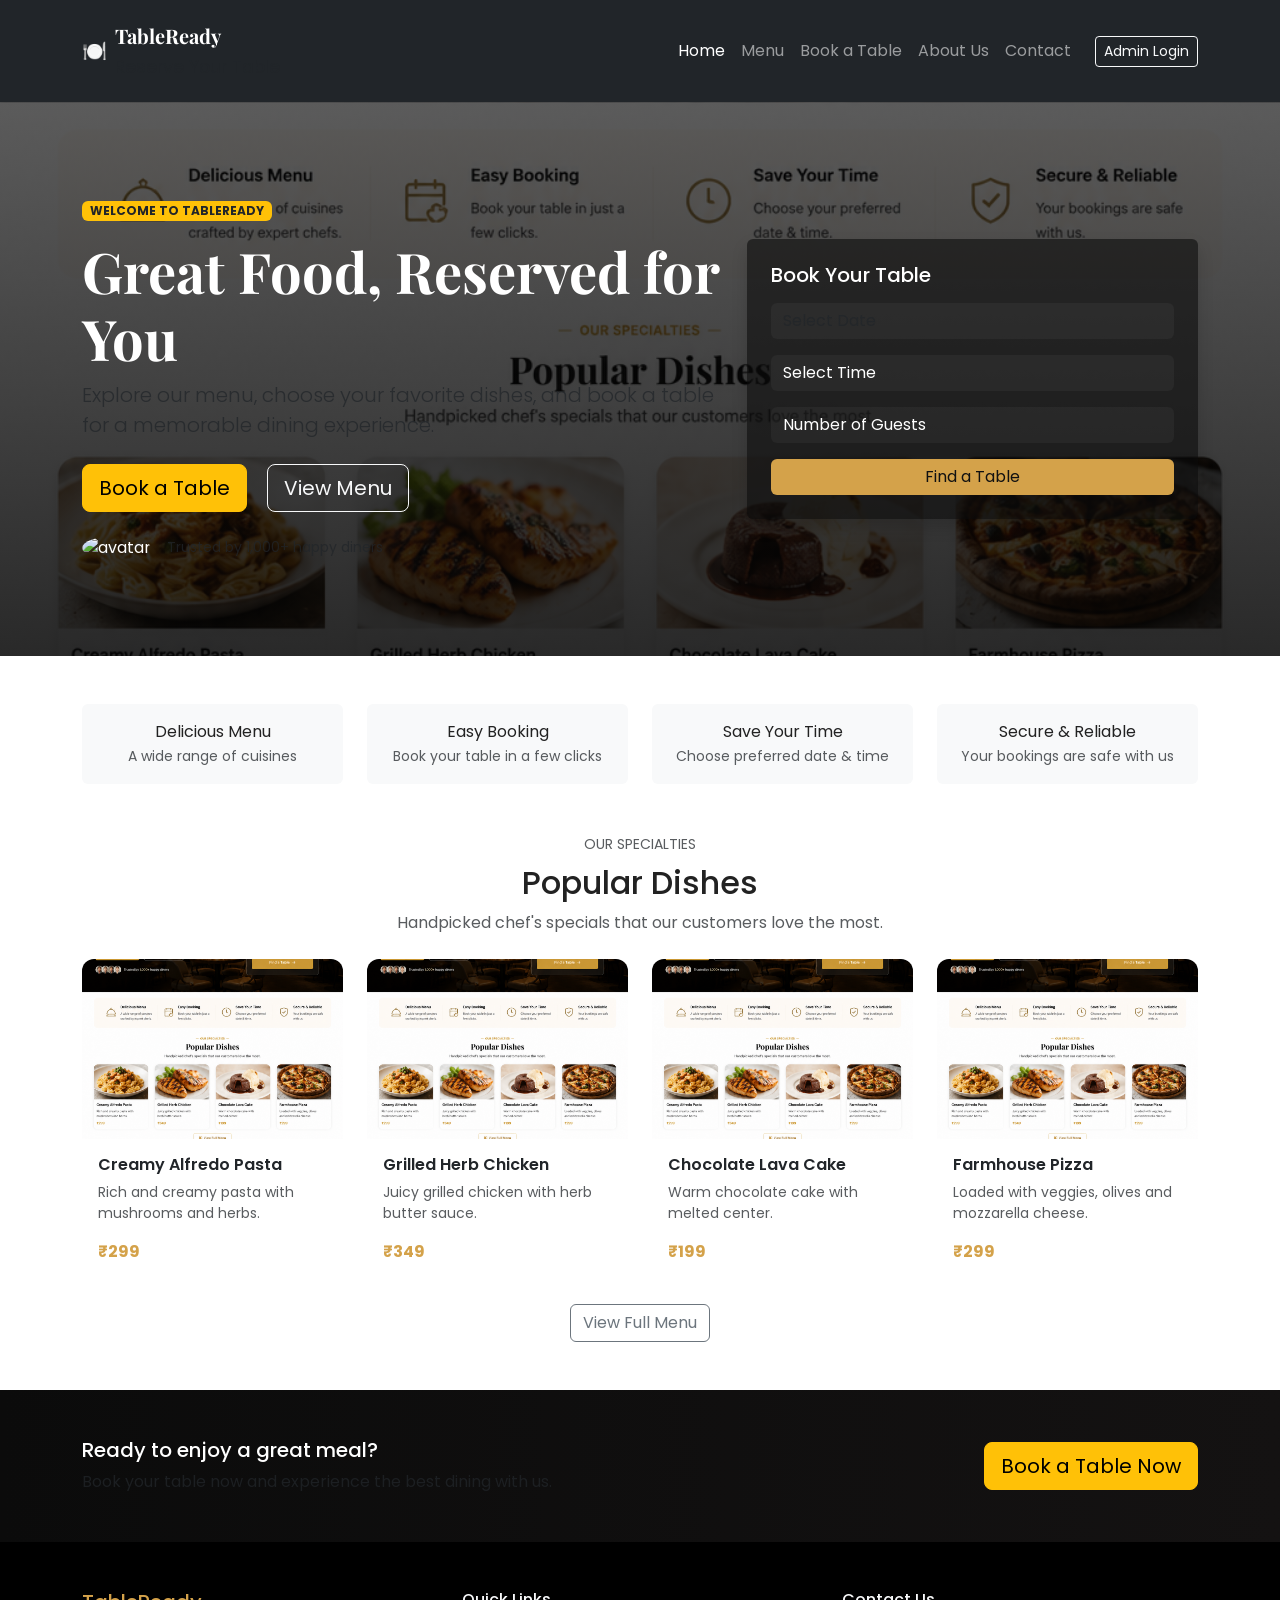
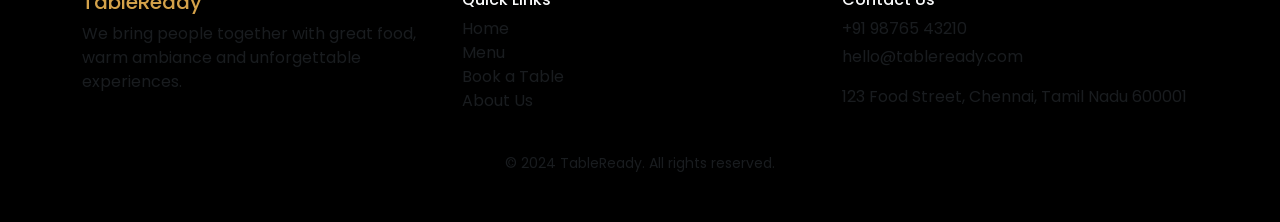
==== templates/index.html @ 2d1972c4 "Home Page Implemented" ====
<!doctype html>
<html lang="en">
	<head>
		<meta charset="utf-8">
		<meta name="viewport" content="width=device-width, initial-scale=1">
		<title>TableReady — Reserve Your Table</title>

		<!-- Google Fonts -->
		<link href="https://fonts.googleapis.com/css2?family=Playfair+Display:wght@600;700;900&family=Poppins:wght@300;400;600;700&display=swap" rel="stylesheet">

		<!-- Bootstrap 5 -->
		<link href="https://cdn.jsdelivr.net/npm/bootstrap@5.3.2/dist/css/bootstrap.min.css" rel="stylesheet">

		<!-- Flatpickr (date picker) -->
		<link rel="stylesheet" href="https://cdn.jsdelivr.net/npm/flatpickr/dist/flatpickr.min.css">

		<!-- Custom CSS -->
		<link rel="stylesheet" href="/static/css/styles.css">
	</head>
	<body>

		<!-- Header / Navbar -->
		<nav class="navbar navbar-expand-lg navbar-dark bg-dark py-3">
			<div class="container">
				<a class="navbar-brand d-flex align-items-center" href="#">
					<div class="brand-icon">🍽️</div>
					<div class="ms-2">
						<div class="brand-title">TableReady</div>
						<small class="text-muted brand-sub">Reserve Your Table</small>
					</div>
				</a>
				<button class="navbar-toggler" type="button" data-bs-toggle="collapse" data-bs-target="#navmenu">
					<span class="navbar-toggler-icon"></span>
				</button>
				<div class="collapse navbar-collapse" id="navmenu">
					<ul class="navbar-nav ms-auto align-items-center">
						<li class="nav-item"><a class="nav-link active" href="#">Home</a></li>
						<li class="nav-item"><a class="nav-link" href="#menu">Menu</a></li>
						<li class="nav-item"><a class="nav-link" href="#book">Book a Table</a></li>
						<li class="nav-item"><a class="nav-link" href="#about">About Us</a></li>
						<li class="nav-item"><a class="nav-link" href="#contact">Contact</a></li>
						<li class="nav-item ms-3"><a class="btn btn-outline-light btn-sm" href="#">Admin Login</a></li>
					</ul>
				</div>
			</div>
		</nav>

		<!-- Hero -->
		<header class="hero bg-dark text-white">
			<div class="hero-overlay"></div>
			<div class="container py-6">
				<div class="row align-items-center">
					<div class="col-lg-7">
						<span class="badge bg-warning text-dark mb-3">WELCOME TO TABLEREADY</span>
						<h1 class="display-4 hero-title">Great Food, Reserved for You</h1>
						<p class="lead text-muted hero-sub">Explore our menu, choose your favorite dishes, and book a table for a memorable dining experience.</p>
						<div class="mt-4">
							<a class="btn btn-warning btn-lg me-3" href="#book">Book a Table</a>
							<a class="btn btn-outline-light btn-lg" href="#menu">View Menu</a>
						</div>
						<div class="d-flex align-items-center mt-4">
							<div class="trusted-avatars me-3">
								<img src="/static/images/image.png" alt="avatar" class="rounded-circle" width="44">
							</div>
							<small class="text-muted">Trusted by 1,000+ happy diners</small>
						</div>
					</div>

					<div class="col-lg-5">
						<div class="card booking-card p-4 shadow">
							<h5 class="mb-3">Book Your Table</h5>
							<form>
								<div class="mb-3">
									<input id="date" class="form-control" placeholder="Select Date">
								</div>
								<div class="mb-3">
									<select class="form-select" id="time">
										<option>Select Time</option>
										<option>12:00 PM</option>
										<option>1:00 PM</option>
										<option>7:00 PM</option>
									</select>
								</div>
								<div class="mb-3">
									<select class="form-select" id="guests">
										<option>Number of Guests</option>
										<option>1</option>
										<option>2</option>
										<option>3</option>
										<option>4</option>
									</select>
								</div>
								<button class="btn btn-warning w-100">Find a Table</button>
							</form>
						</div>
					</div>
				</div>
			</div>
		</header>

		<!-- Features -->
		<section class="container mt-5 features">
			<div class="row g-4">
				<div class="col-md-3">
					<div class="feature p-3 text-center bg-light rounded">Delicious Menu<br><small class="text-muted">A wide range of cuisines</small></div>
				</div>
				<div class="col-md-3">
					<div class="feature p-3 text-center bg-light rounded">Easy Booking<br><small class="text-muted">Book your table in a few clicks</small></div>
				</div>
				<div class="col-md-3">
					<div class="feature p-3 text-center bg-light rounded">Save Your Time<br><small class="text-muted">Choose preferred date & time</small></div>
				</div>
				<div class="col-md-3">
					<div class="feature p-3 text-center bg-light rounded">Secure & Reliable<br><small class="text-muted">Your bookings are safe with us</small></div>
				</div>
			</div>
		</section>

		<!-- Popular Dishes -->
		<section id="menu" class="container my-5">
			<div class="text-center mb-4">
				<small class="text-muted">OUR SPECIALTIES</small>
				<h2 class="mt-2">Popular Dishes</h2>
				<p class="text-muted">Handpicked chef's specials that our customers love the most.</p>
			</div>

			<div class="row g-4">
				<div class="col-md-3">
					<div class="card food-card">
						<img src="/static/images/1-Home.png" class="card-img-top" alt="pasta">
						<div class="card-body">
							<h6 class="card-title">Creamy Alfredo Pasta</h6>
							<p class="text-muted small">Rich and creamy pasta with mushrooms and herbs.</p>
							<div class="price">₹299</div>
						</div>
					</div>
				</div>
				<div class="col-md-3">
					<div class="card food-card">
						<img src="/static/images/1-Home.png" class="card-img-top" alt="grill">
						<div class="card-body">
							<h6 class="card-title">Grilled Herb Chicken</h6>
							<p class="text-muted small">Juicy grilled chicken with herb butter sauce.</p>
							<div class="price">₹349</div>
						</div>
					</div>
				</div>
				<div class="col-md-3">
					<div class="card food-card">
						<img src="/static/images/1-Home.png" class="card-img-top" alt="dessert">
						<div class="card-body">
							<h6 class="card-title">Chocolate Lava Cake</h6>
							<p class="text-muted small">Warm chocolate cake with melted center.</p>
							<div class="price">₹199</div>
						</div>
					</div>
				</div>
				<div class="col-md-3">
					<div class="card food-card">
						<img src="/static/images/1-Home.png" class="card-img-top" alt="pizza">
						<div class="card-body">
							<h6 class="card-title">Farmhouse Pizza</h6>
							<p class="text-muted small">Loaded with veggies, olives and mozzarella cheese.</p>
							<div class="price">₹299</div>
						</div>
					</div>
				</div>
			</div>

			<div class="text-center mt-4">
				<a class="btn btn-outline-secondary" href="#">View Full Menu</a>
			</div>
		</section>

		<!-- CTA -->
		<section class="cta bg-dark text-white py-5">
			<div class="container d-flex justify-content-between align-items-center">
				<div>
					<h5>Ready to enjoy a great meal?</h5>
					<p class="mb-0 text-muted">Book your table now and experience the best dining with us.</p>
				</div>
				<div>
					<a class="btn btn-warning btn-lg" href="#book">Book a Table Now</a>
				</div>
			</div>
		</section>

		<!-- Footer -->
		<footer class="footer bg-black text-light py-5">
			<div class="container">
				<div class="row">
					<div class="col-md-4">
						<h5>TableReady</h5>
						<p class="text-muted">We bring people together with great food, warm ambiance and unforgettable experiences.</p>
					</div>
					<div class="col-md-4">
						<h6>Quick Links</h6>
						<ul class="list-unstyled text-muted">
							<li>Home</li>
							<li>Menu</li>
							<li>Book a Table</li>
							<li>About Us</li>
						</ul>
					</div>
					<div class="col-md-4">
						<h6>Contact Us</h6>
						<p class="text-muted mb-1">+91 98765 43210</p>
						<p class="text-muted">hello@tableready.com</p>
						<p class="text-muted">123 Food Street, Chennai, Tamil Nadu 600001</p>
					</div>
				</div>
				<div class="text-center mt-4 small text-muted">© 2024 TableReady. All rights reserved.</div>
			</div>
		</footer>

		<!-- JS -->
		<script src="https://cdn.jsdelivr.net/npm/bootstrap@5.3.2/dist/js/bootstrap.bundle.min.js"></script>
		<script src="https://cdn.jsdelivr.net/npm/flatpickr"></script>
		<script src="/static/js/script.js"></script>
	</body>
	</html>
---- static/css/styles.css ----
:root{
	--brand-gold:#d4a24a;
	--dark-bg:#0b0b0b;
	--muted:#8a8a8a;
}

body{
	font-family: 'Poppins', sans-serif;
	color:#222;
}

.navbar-brand .brand-title{font-weight:700;font-family:'Playfair Display', serif;color:#fff}
.navbar{background:transparent}

.hero{
	background-image: url('/static/images/1-Home.png');
	background-size: cover;
	background-position: center;
	position: relative;
	padding: 6rem 0;
}
.hero-overlay{position:absolute;inset:0;background:linear-gradient(180deg,rgba(4,4,4,0.65),rgba(4,4,4,0.85));}
.hero .container{position:relative;z-index:2}
.hero-title{font-family:'Playfair Display',serif;font-weight:700;color:#fff}
.hero-sub{color:rgba(255,255,255,0.8)}

.booking-card{background:rgba(10,10,10,0.6);border:none;color:#fff}
.booking-card .form-control,.booking-card .form-select{background:rgba(255,255,255,0.04);border:none;color:#fff}
.booking-card .btn{background:var(--brand-gold);border:none;color:#111}

.feature{min-height:80px}
.food-card{border:none;border-radius:12px;overflow:hidden}
.food-card img{height:180px;object-fit:cover}
.food-card .card-body{background:#fff}
.food-card .card-title{font-weight:600}
.food-card .price{font-weight:700;color:var(--brand-gold);margin-top:8px}

.cta{background:linear-gradient(90deg,#0b0b0b,#141212)}

.footer{background:#070707}
.footer h5{color:var(--brand-gold)}

/* Responsive tweaks */
@media (max-width:768px){
	.hero{padding:3rem 0}
	.hero-title{font-size:1.8rem}
}
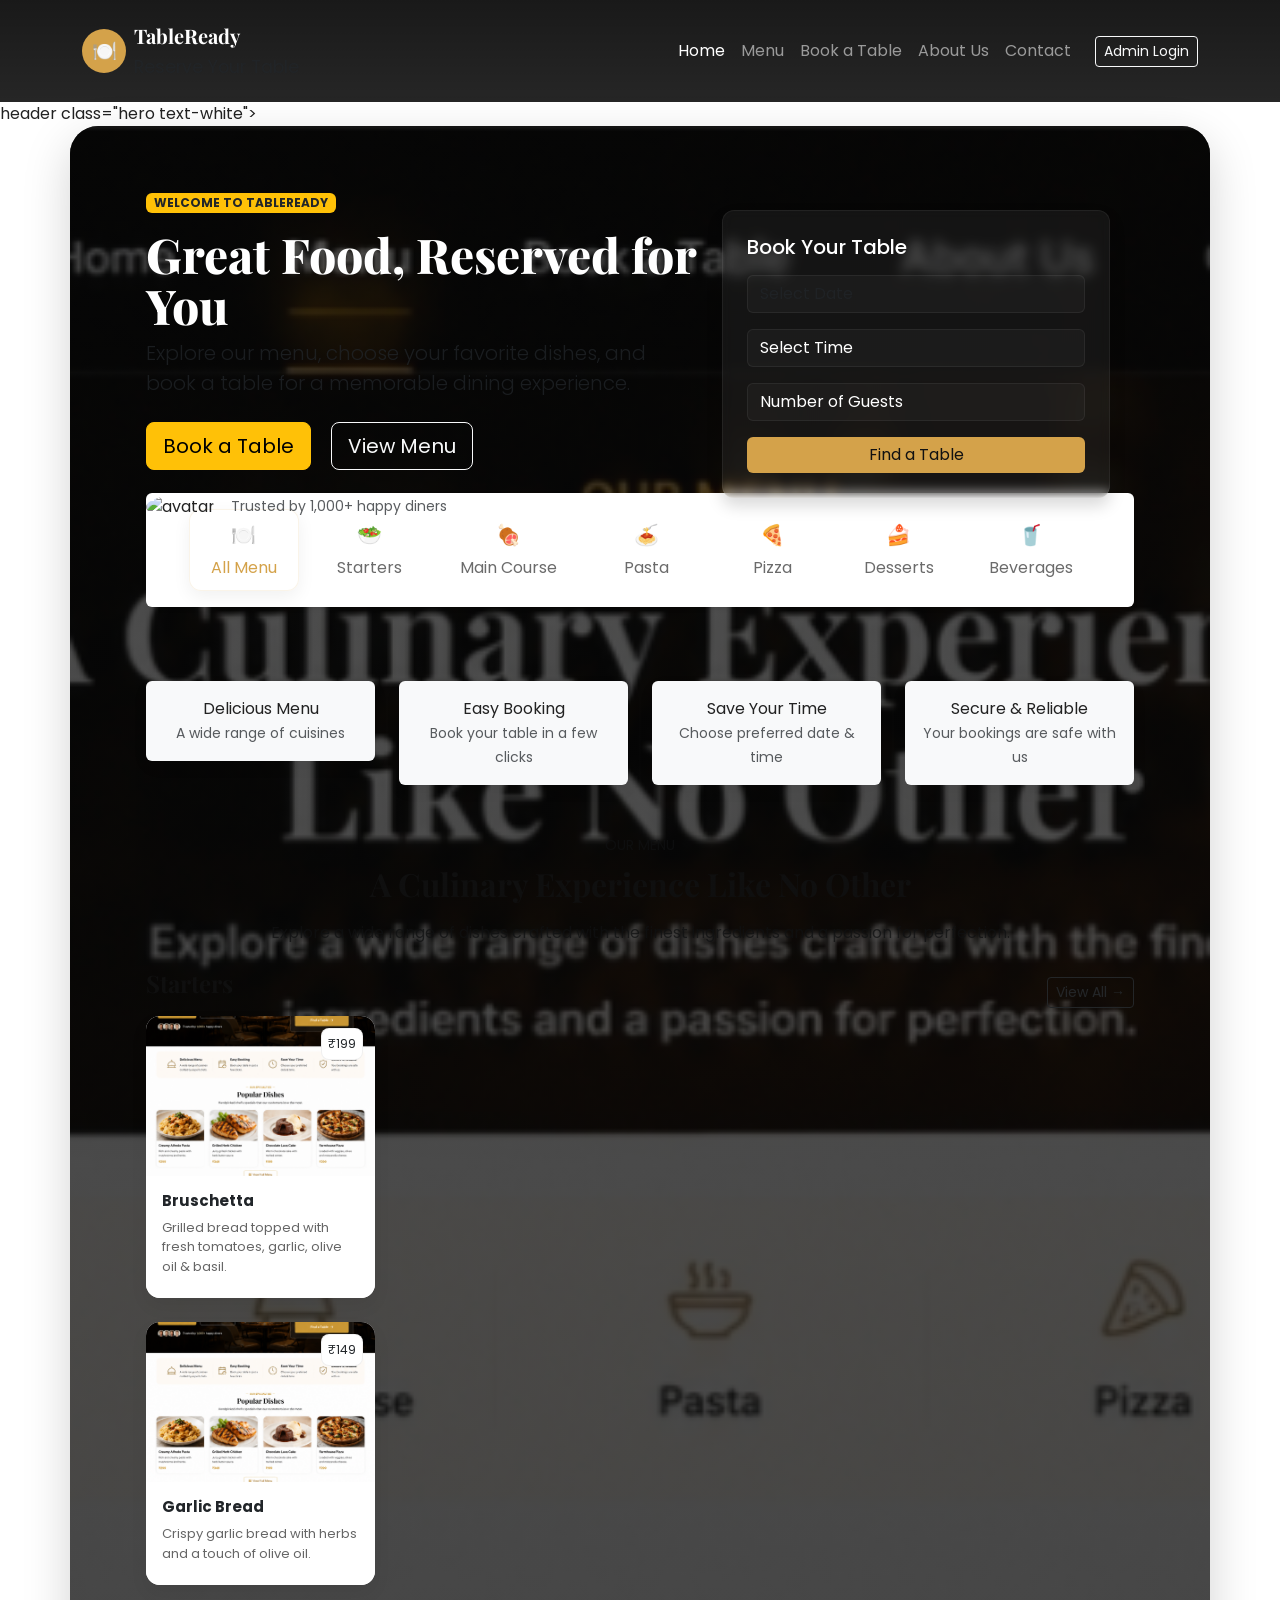
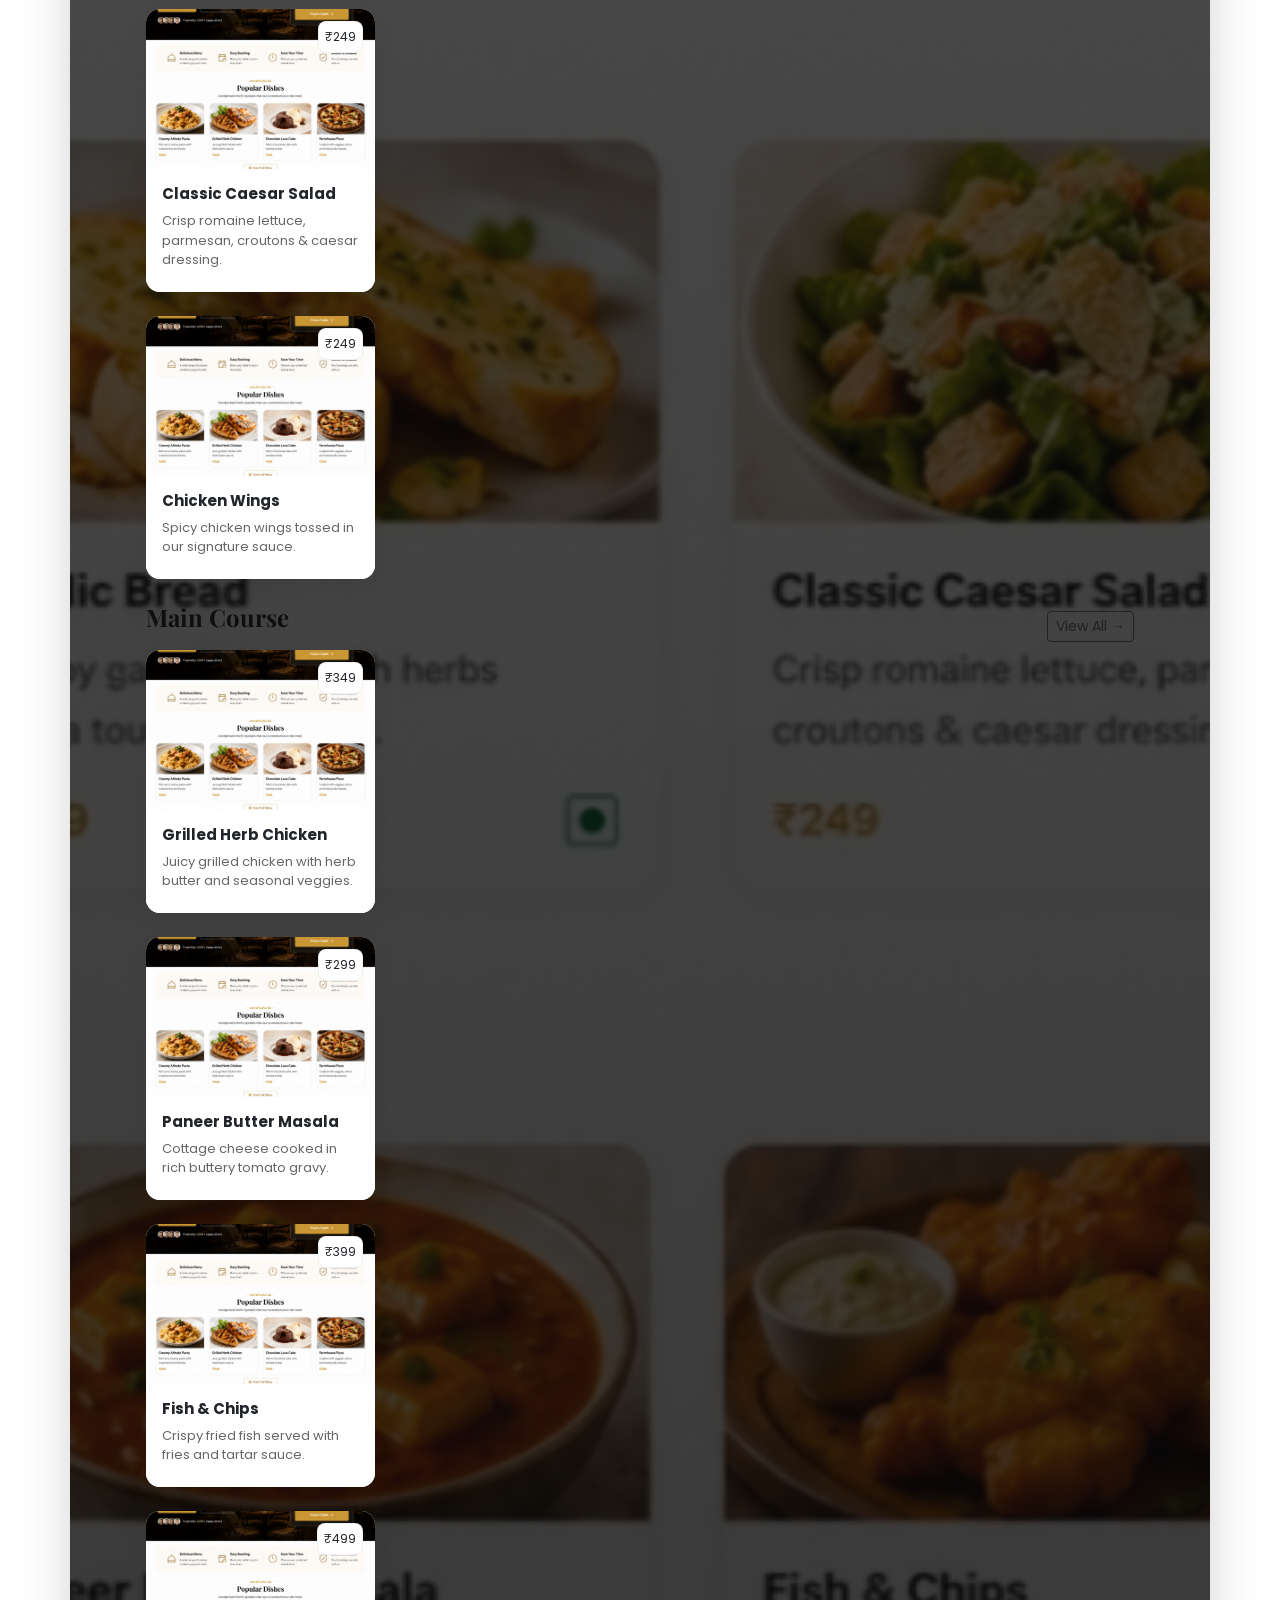
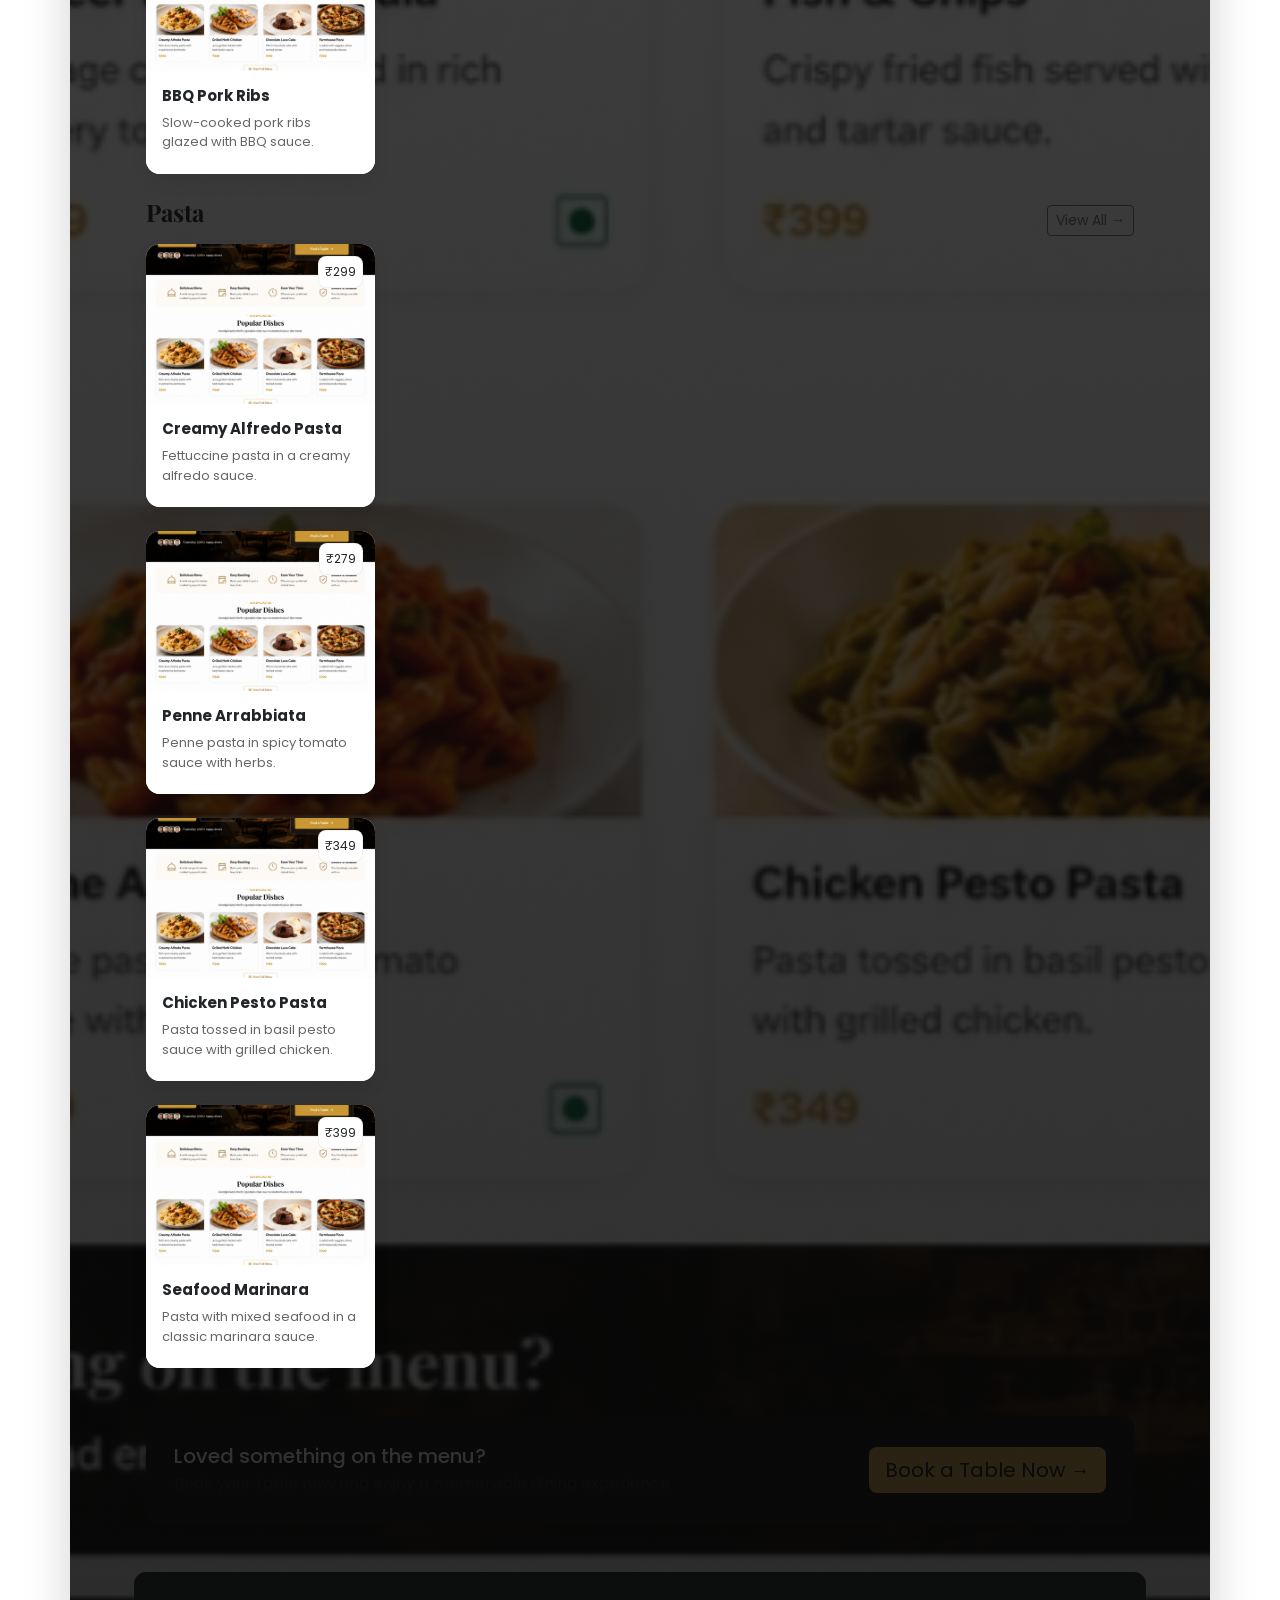
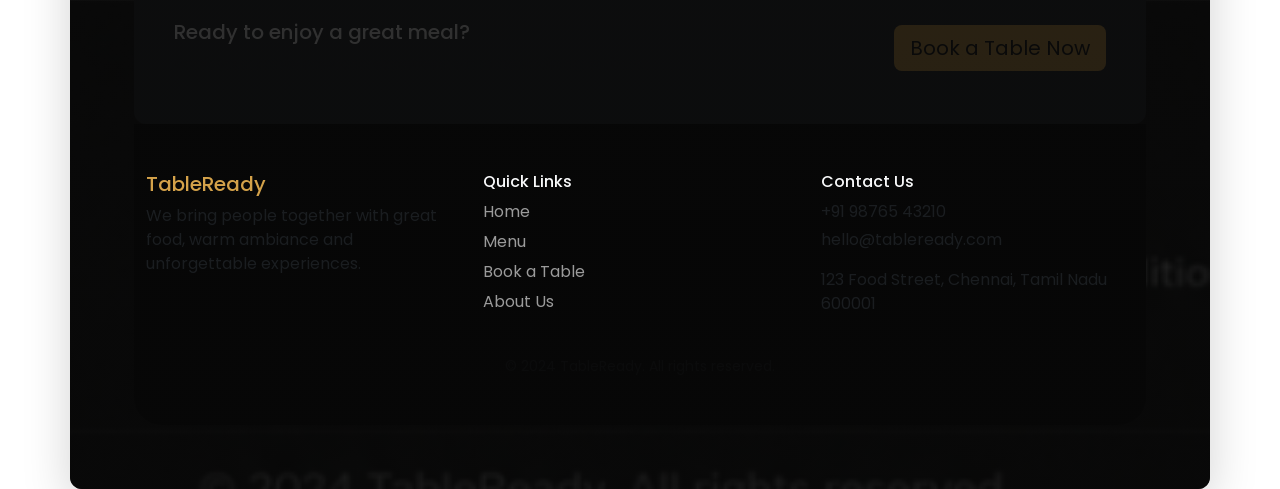
==== commit 1f73697a: "Menu page" ====
--- a/templates/index.html
+++ b/templates/index.html
@@ -20,7 +20,7 @@
 	<body>
 
 		<!-- Header / Navbar -->
-		<nav class="navbar navbar-expand-lg navbar-dark bg-dark py-3">
+		<nav class="navbar navbar-expand-lg navbar-dark topbar py-3">
 			<div class="container">
 				<a class="navbar-brand d-flex align-items-center" href="#">
 					<div class="brand-icon">🍽️</div>
@@ -46,9 +46,10 @@
 		</nav>
 
 		<!-- Hero -->
-		<header class="hero bg-dark text-white">
-			<div class="hero-overlay"></div>
-			<div class="container py-6">
+		header class="hero text-white">
+			<div class="hero-wrap container shadow-lg rounded-top-lg overflow-hidden">
+				<div class="hero-overlay"></div>
+				<div class="row g-0 align-items-center">
 				<div class="row align-items-center">
 					<div class="col-lg-7">
 						<span class="badge bg-warning text-dark mb-3">WELCOME TO TABLEREADY</span>
@@ -98,6 +99,23 @@
 			</div>
 		</header>
 
+		<!-- Categories navigation -->
+		<section class="container mt-n4">
+			<div class="category-nav bg-white rounded p-3 shadow-sm">
+				<ul class="nav justify-content-center gap-3">
+					<li class="nav-item">
+						<a class="nav-link active" data-filter="all" href="#"> <span class="icon">🍽️</span><div>All Menu</div></a>
+					</li>
+					<li class="nav-item"><a class="nav-link" data-filter="starters" href="#"> <span class="icon">🥗</span><div>Starters</div></a></li>
+					<li class="nav-item"><a class="nav-link" data-filter="main" href="#"> <span class="icon">🍖</span><div>Main Course</div></a></li>
+					<li class="nav-item"><a class="nav-link" data-filter="pasta" href="#"> <span class="icon">🍝</span><div>Pasta</div></a></li>
+					<li class="nav-item"><a class="nav-link" data-filter="pizza" href="#"> <span class="icon">🍕</span><div>Pizza</div></a></li>
+					<li class="nav-item"><a class="nav-link" data-filter="dessert" href="#"> <span class="icon">🍰</span><div>Desserts</div></a></li>
+					<li class="nav-item"><a class="nav-link" data-filter="beverages" href="#"> <span class="icon">🥤</span><div>Beverages</div></a></li>
+				</ul>
+			</div>
+		</section>
+
 		<!-- Features -->
 		<section class="container mt-5 features">
 			<div class="row g-4">
@@ -116,59 +134,170 @@
 			</div>
 		</section>
 
-		<!-- Popular Dishes -->
+		<!-- Menu: categorized sections -->
 		<section id="menu" class="container my-5">
 			<div class="text-center mb-4">
-				<small class="text-muted">OUR SPECIALTIES</small>
-				<h2 class="mt-2">Popular Dishes</h2>
-				<p class="text-muted">Handpicked chef's specials that our customers love the most.</p>
-			</div>
-
-			<div class="row g-4">
-				<div class="col-md-3">
-					<div class="card food-card">
-						<img src="/static/images/1-Home.png" class="card-img-top" alt="pasta">
+				<small class="text-muted">OUR MENU</small>
+				<h2 class="mt-2 section-heading">A Culinary Experience Like No Other</h2>
+				<p class="text-muted section-sub">Explore a wide range of dishes crafted with the finest ingredients and a passion for perfection.</p>
+			</div>
+
+			<!-- Starters -->
+			<div class="d-flex justify-content-between align-items-center mb-3">
+				<h4 class="section-heading">Starters</h4>
+				<a class="btn btn-sm btn-outline-secondary" href="#">View All →</a>
+			</div>
+			<div class="row g-4 mb-4" data-cat="starters">
+				<div class="col-md-3">
+					<div class="card food-card position-relative">
+						<div class="food-badge">₹199</div>
+						<img src="/static/images/1-Home.png" class="card-img-top" alt="Bruschetta">
+						<div class="card-body">
+							<h6 class="card-title">Bruschetta</h6>
+							<p class="small">Grilled bread topped with fresh tomatoes, garlic, olive oil & basil.</p>
+						</div>
+					</div>
+				</div>
+				<div class="col-md-3">
+					<div class="card food-card position-relative">
+						<div class="food-badge">₹149</div>
+						<img src="/static/images/1-Home.png" class="card-img-top" alt="Garlic Bread">
+						<div class="card-body">
+							<h6 class="card-title">Garlic Bread</h6>
+							<p class="small">Crispy garlic bread with herbs and a touch of olive oil.</p>
+						</div>
+					</div>
+				</div>
+				<div class="col-md-3">
+					<div class="card food-card position-relative">
+						<div class="food-badge">₹249</div>
+						<img src="/static/images/1-Home.png" class="card-img-top" alt="Caesar Salad">
+						<div class="card-body">
+							<h6 class="card-title">Classic Caesar Salad</h6>
+							<p class="small">Crisp romaine lettuce, parmesan, croutons & caesar dressing.</p>
+						</div>
+					</div>
+				</div>
+				<div class="col-md-3">
+					<div class="card food-card position-relative">
+						<div class="food-badge">₹249</div>
+						<img src="/static/images/1-Home.png" class="card-img-top" alt="Wings">
+						<div class="card-body">
+							<h6 class="card-title">Chicken Wings</h6>
+							<p class="small">Spicy chicken wings tossed in our signature sauce.</p>
+						</div>
+					</div>
+				</div>
+			</div>
+
+			<!-- Main Course -->
+			<div class="d-flex justify-content-between align-items-center mb-3">
+				<h4 class="section-heading">Main Course</h4>
+				<a class="btn btn-sm btn-outline-secondary" href="#">View All →</a>
+			</div>
+			<div class="row g-4 mb-4" data-cat="main">
+				<div class="col-md-3">
+					<div class="card food-card position-relative">
+						<div class="food-badge">₹349</div>
+						<img src="/static/images/1-Home.png" class="card-img-top" alt="Grilled Herb Chicken">
+						<div class="card-body">
+							<h6 class="card-title">Grilled Herb Chicken</h6>
+							<p class="small">Juicy grilled chicken with herb butter and seasonal veggies.</p>
+						</div>
+					</div>
+				</div>
+				<div class="col-md-3">
+					<div class="card food-card position-relative">
+						<div class="food-badge">₹299</div>
+						<img src="/static/images/1-Home.png" class="card-img-top" alt="Paneer Masala">
+						<div class="card-body">
+							<h6 class="card-title">Paneer Butter Masala</h6>
+							<p class="small">Cottage cheese cooked in rich buttery tomato gravy.</p>
+						</div>
+					</div>
+				</div>
+				<div class="col-md-3">
+					<div class="card food-card position-relative">
+						<div class="food-badge">₹399</div>
+						<img src="/static/images/1-Home.png" class="card-img-top" alt="Fish & Chips">
+						<div class="card-body">
+							<h6 class="card-title">Fish & Chips</h6>
+							<p class="small">Crispy fried fish served with fries and tartar sauce.</p>
+						</div>
+					</div>
+				</div>
+				<div class="col-md-3">
+					<div class="card food-card position-relative">
+						<div class="food-badge">₹499</div>
+						<img src="/static/images/1-Home.png" class="card-img-top" alt="BBQ Ribs">
+						<div class="card-body">
+							<h6 class="card-title">BBQ Pork Ribs</h6>
+							<p class="small">Slow-cooked pork ribs glazed with BBQ sauce.</p>
+						</div>
+					</div>
+				</div>
+			</div>
+
+			<!-- Pasta -->
+			<div class="d-flex justify-content-between align-items-center mb-3">
+				<h4 class="section-heading">Pasta</h4>
+				<a class="btn btn-sm btn-outline-secondary" href="#">View All →</a>
+			</div>
+			<div class="row g-4 mb-4" data-cat="pasta">
+				<div class="col-md-3">
+					<div class="card food-card position-relative">
+						<div class="food-badge">₹299</div>
+						<img src="/static/images/1-Home.png" class="card-img-top" alt="Alfredo Pasta">
 						<div class="card-body">
 							<h6 class="card-title">Creamy Alfredo Pasta</h6>
-							<p class="text-muted small">Rich and creamy pasta with mushrooms and herbs.</p>
-							<div class="price">₹299</div>
-						</div>
-					</div>
-				</div>
-				<div class="col-md-3">
-					<div class="card food-card">
-						<img src="/static/images/1-Home.png" class="card-img-top" alt="grill">
-						<div class="card-body">
-							<h6 class="card-title">Grilled Herb Chicken</h6>
-							<p class="text-muted small">Juicy grilled chicken with herb butter sauce.</p>
-							<div class="price">₹349</div>
-						</div>
-					</div>
-				</div>
-				<div class="col-md-3">
-					<div class="card food-card">
-						<img src="/static/images/1-Home.png" class="card-img-top" alt="dessert">
-						<div class="card-body">
-							<h6 class="card-title">Chocolate Lava Cake</h6>
-							<p class="text-muted small">Warm chocolate cake with melted center.</p>
-							<div class="price">₹199</div>
-						</div>
-					</div>
-				</div>
-				<div class="col-md-3">
-					<div class="card food-card">
-						<img src="/static/images/1-Home.png" class="card-img-top" alt="pizza">
-						<div class="card-body">
-							<h6 class="card-title">Farmhouse Pizza</h6>
-							<p class="text-muted small">Loaded with veggies, olives and mozzarella cheese.</p>
-							<div class="price">₹299</div>
-						</div>
-					</div>
-				</div>
-			</div>
-
-			<div class="text-center mt-4">
-				<a class="btn btn-outline-secondary" href="#">View Full Menu</a>
+							<p class="small">Fettuccine pasta in a creamy alfredo sauce.</p>
+						</div>
+					</div>
+				</div>
+				<div class="col-md-3">
+					<div class="card food-card position-relative">
+						<div class="food-badge">₹279</div>
+						<img src="/static/images/1-Home.png" class="card-img-top" alt="Penne Arrabbiata">
+						<div class="card-body">
+							<h6 class="card-title">Penne Arrabbiata</h6>
+							<p class="small">Penne pasta in spicy tomato sauce with herbs.</p>
+						</div>
+					</div>
+				</div>
+				<div class="col-md-3">
+					<div class="card food-card position-relative">
+						<div class="food-badge">₹349</div>
+						<img src="/static/images/1-Home.png" class="card-img-top" alt="Pesto Pasta">
+						<div class="card-body">
+							<h6 class="card-title">Chicken Pesto Pasta</h6>
+							<p class="small">Pasta tossed in basil pesto sauce with grilled chicken.</p>
+						</div>
+					</div>
+				</div>
+				<div class="col-md-3">
+					<div class="card food-card position-relative">
+						<div class="food-badge">₹399</div>
+						<img src="/static/images/1-Home.png" class="card-img-top" alt="Seafood Marinara">
+						<div class="card-body">
+							<h6 class="card-title">Seafood Marinara</h6>
+							<p class="small">Pasta with mixed seafood in a classic marinara sauce.</p>
+						</div>
+					</div>
+				</div>
+			</div>
+
+		</section>
+
+		<!-- Promo CTA bar -->
+		<section class="container mb-5">
+			<div class="cta d-flex justify-content-between align-items-center shadow-sm">
+				<div>
+					<h5 class="mb-1">Loved something on the menu?</h5>
+					<p class="mb-0 text-muted">Book your table now and enjoy a memorable dining experience.</p>
+				</div>
+				<div>
+					<a class="btn btn-lg" href="#book">Book a Table Now →</a>
+				</div>
 			</div>
 		</section>
 
--- a/static/css/styles.css
+++ b/static/css/styles.css
@@ -1,47 +1,73 @@
 :root{
-	--brand-gold:#d4a24a;
-	--dark-bg:#0b0b0b;
-	--muted:#8a8a8a;
+	--brand-gold: #d4a24a;
+	--brand-gold-dark: #b9852f;
+	--bg-dark: #0b0b0b;
+	--muted: #8a8a8a;
+	--card-radius: 14px;
 }
 
 body{
 	font-family: 'Poppins', sans-serif;
 	color:#222;
+	background: #fff;
 }
 
+.topbar{background: linear-gradient(180deg, rgba(0,0,0,0.9), rgba(0,0,0,0.85));}
 .navbar-brand .brand-title{font-weight:700;font-family:'Playfair Display', serif;color:#fff}
-.navbar{background:transparent}
+.brand-icon{background:var(--brand-gold);color:#111;border-radius:50%;width:44px;height:44px;display:flex;align-items:center;justify-content:center;font-weight:700}
 
-.hero{
-	background-image: url('/static/images/1-Home.png');
+.hero-wrap{
+	background-image: url('/static/images/2-Menu.jpg.jpeg');
 	background-size: cover;
 	background-position: center;
 	position: relative;
-	padding: 6rem 0;
+	padding: 64px;
+	border-radius: 28px 28px 12px 12px;
+	overflow: hidden;
 }
-.hero-overlay{position:absolute;inset:0;background:linear-gradient(180deg,rgba(4,4,4,0.65),rgba(4,4,4,0.85));}
-.hero .container{position:relative;z-index:2}
-.hero-title{font-family:'Playfair Display',serif;font-weight:700;color:#fff}
-.hero-sub{color:rgba(255,255,255,0.8)}
+.hero-overlay{position:absolute;inset:0;background:linear-gradient(180deg,rgba(8,8,8,0.7),rgba(8,8,8,0.85));}
+.hero-wrap .row{position:relative;z-index:2}
+.hero-title{font-family:'Playfair Display',serif;font-weight:800;color:#fff;font-size:48px;line-height:1.05}
+.hero-sub{color:rgba(255,255,255,0.9);max-width:520px}
 
-.booking-card{background:rgba(10,10,10,0.6);border:none;color:#fff}
-.booking-card .form-control,.booking-card .form-select{background:rgba(255,255,255,0.04);border:none;color:#fff}
+.booking-card{background:rgba(255,255,255,0.06);backdrop-filter:blur(6px);border-radius:12px;border:1px solid rgba(255,255,255,0.06);color:#fff}
+.booking-card .form-control,.booking-card .form-select{background:rgba(255,255,255,0.03);border:1px solid rgba(255,255,255,0.06);color:#fff}
 .booking-card .btn{background:var(--brand-gold);border:none;color:#111}
 
-.feature{min-height:80px}
-.food-card{border:none;border-radius:12px;overflow:hidden}
-.food-card img{height:180px;object-fit:cover}
-.food-card .card-body{background:#fff}
-.food-card .card-title{font-weight:600}
+.category-nav{transform:translateY(-26px);padding:18px}
+.category-nav .nav-link{display:flex;flex-direction:column;align-items:center;justify-content:center;padding:10px 18px;border-radius:12px;color:#6b6b6b;border:1px solid transparent;min-width:110px}
+.category-nav .nav-link .icon{font-size:20px;margin-bottom:6px}
+.category-nav .nav-link.active{background:linear-gradient(180deg, #fff,#fff);border:1px solid rgba(212,162,74,0.12);box-shadow:0 6px 18px rgba(20,20,20,0.06);color:var(--brand-gold)}
+
+.features .feature{background:#fff;border-radius:12px;box-shadow:0 6px 18px rgba(20,20,20,0.04)}
+
+.food-card{border:none;border-radius:var(--card-radius);overflow:hidden;box-shadow:0 8px 18px rgba(15,15,15,0.06)}
+.food-card img{height:160px;object-fit:cover}
+.food-card .card-body{background:#fff;padding:16px}
+.food-card .card-title{font-weight:700;font-size:15px}
+.food-card p{font-size:13px;color:#666;margin:6px 0}
 .food-card .price{font-weight:700;color:var(--brand-gold);margin-top:8px}
+.food-badge{position:absolute;right:12px;top:12px;background:#fff;padding:6px;border-radius:8px;font-size:12px;border:1px solid rgba(0,0,0,0.06)}
 
-.cta{background:linear-gradient(90deg,#0b0b0b,#141212)}
+.section-heading{font-family:'Playfair Display',serif;font-weight:700;margin-bottom:18px}
+.section-sub small{color:#8b8b8b}
 
-.footer{background:#070707}
+.cta{background:#0b0b0b;padding:28px;border-radius:12px;margin-top:28px;color:#fff}
+.cta .btn{background:var(--brand-gold);border:none;color:#111}
+
+.footer{background:#070707;padding:48px 0;border-radius:0 0 28px 28px}
 .footer h5{color:var(--brand-gold)}
+.footer .list-unstyled li{color:#9b9b9b;margin-bottom:6px}
+
+.scroll-top{position:fixed;right:18px;bottom:18px;width:56px;height:56px;border-radius:50%;background:linear-gradient(180deg,var(--brand-gold),var(--brand-gold-dark));display:flex;align-items:center;justify-content:center;color:#111;box-shadow:0 8px 20px rgba(0,0,0,0.25);}
 
 /* Responsive tweaks */
-@media (max-width:768px){
-	.hero{padding:3rem 0}
-	.hero-title{font-size:1.8rem}
+@media (max-width:992px){
+	.hero-wrap{padding:32px}
+	.hero-title{font-size:32px}
 }
+@media (max-width:576px){
+	.hero-wrap{padding:20px}
+	.category-nav .nav-link{min-width:80px;padding:8px}
+	.food-card img{height:140px}
+}
